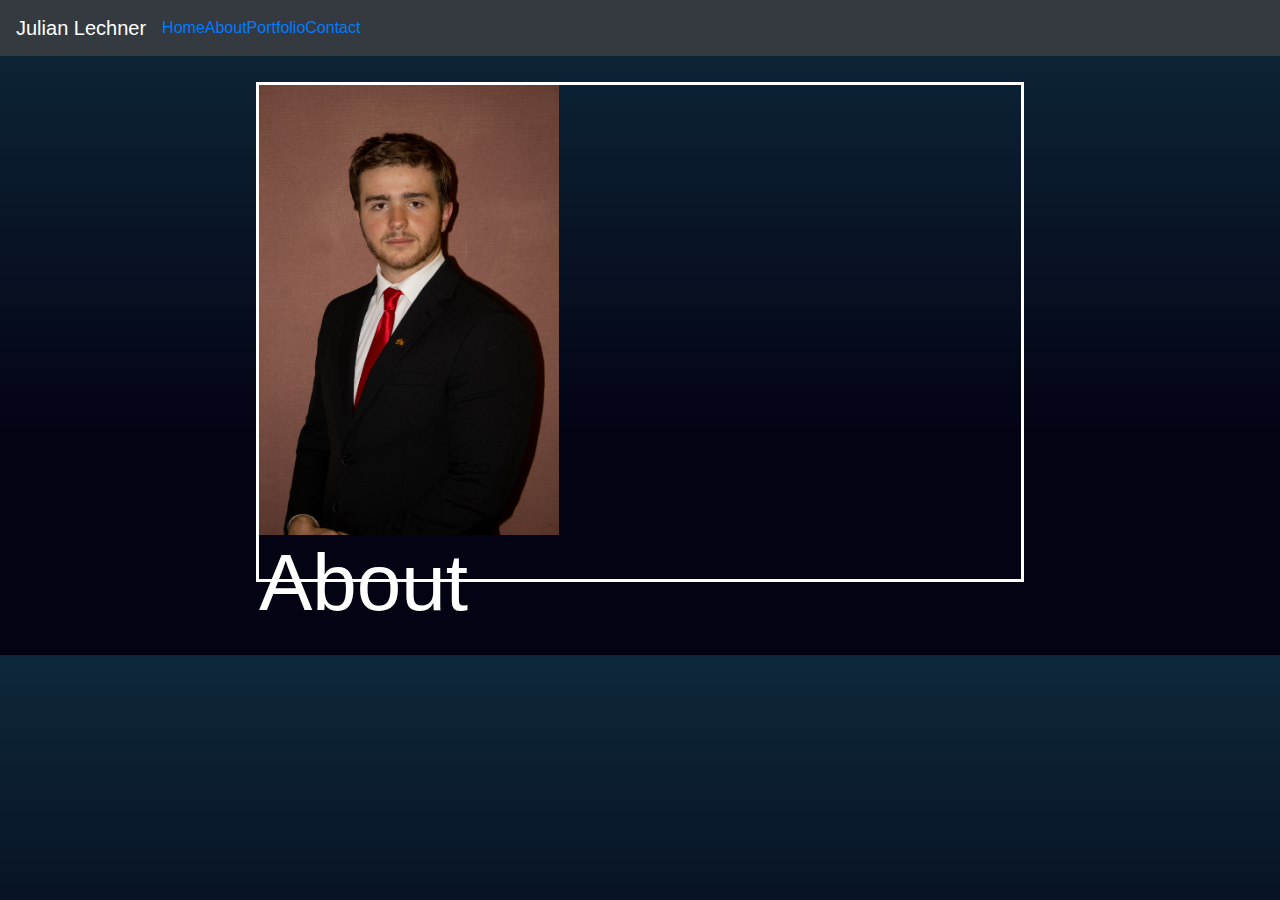
==== about.html @ 5536c6e2 "formatting and added other pages" ====
<!DOCTYPE html>
<html>

<head>
    <meta charset="utf-8">
    <meta http-equiv="X-UA-Compatible" content="IE=edge">
    <title>Portfolio</title>
    <meta name="description" content="">
    <meta name="viewport" content="width=device-width, initial-scale=1">
    <link rel="stylesheet" href="https://cdn.jsdelivr.net/npm/bootstrap@4.3.1/dist/css/bootstrap.min.css"
        integrity="sha384-ggOyR0iXCbMQv3Xipma34MD+dH/1fQ784/j6cY/iJTQUOhcWr7x9JvoRxT2MZw1T" crossorigin="anonymous">
    <link rel="stylesheet" href="static/style/style.css">
    <script src="https://code.jquery.com/jquery-3.3.1.slim.min.js"
        integrity="sha384-q8i/X+965DzO0rT7abK41JStQIAqVgRVzpbzo5smXKp4YfRvH+8abtTE1Pi6jizo"
        crossorigin="anonymous"></script>
    <script src="https://cdn.jsdelivr.net/npm/popper.js@1.14.7/dist/umd/popper.min.js"
        integrity="sha384-UO2eT0CpHqdSJQ6hJty5KVphtPhzWj9WO1clHTMGa3JDZwrnQq4sF86dIHNDz0W1"
        crossorigin="anonymous"></script>
    <script src="https://cdn.jsdelivr.net/npm/bootstrap@4.3.1/dist/js/bootstrap.min.js"
        integrity="sha384-JjSmVgyd0p3pXB1rRibZUAYoIIy6OrQ6VrjIEaFf/nJGzIxFDsf4x0xIM+B07jRM"
        crossorigin="anonymous"></script>
</head>

<body>
    <nav class="navbar navbar-expand-lg navbar-dark bg-dark">
        <a class="navbar-brand" href="/">Julian Lechner</a> <a href="/">Home</a><a href="./about.html">About</a> <a href="./portfolio.html">Portfolio</a> <a href="./contact.html">Contact</a> 
    </nav>
    <div class="container-lg">
        <div class="flex-container" id="about-box">
            <section id="bio-photo-area">
                <img src="/static/images/IMG_5335.jpg" alt="Photo of me :)" id="bio-photo"/>
            </section>
            <aside id="bio-text">
                <h1>About</h1>
            </aside>
        </div>
    </div>
    
    <script src="" async defer></script>
</body>

</html>
---- static/style/style.css ----
/* *{
    border: solid red 2px;
} */

body{
    color:white;
    background: rgb(14,40,59);
    background: linear-gradient(180deg, rgba(14,40,59,1) 0%, rgba(3,3,20,1) 66%);

}

h1{
    font-size:80px;
}

h2{
    font-size:60px;
}

footer{
    bottom:10px;
    text-align: center;
    color:rgb(81, 81, 81);
}

.flex-container{
    display:flex;
    justify-content: center;
    align-items: center;
    flex-direction: column;
    height:88.3vh;

}

#resume-opener{
    text-align: center;
}

#showcase{
    max-width: 700px;
    width:75%;
    display: flex;
    justify-content: space-around;
    align-items: flex-end;
    flex-wrap: wrap;
    
}

#about-box{
    border:white solid 3px;
    margin:2% 20% 5.7% 20%;
    height:500px;
}
.card-container{
    width:300px;
    height:400px;
}

.card{
    height:inherit;
    background-color: rgba(57, 57, 57, 0.6);
    width:100%;
}

.card img{
    width:100%;
}

.card-text{
    text-align: left;
    padding: 5px 10px;
}

.card-title{
    font-size: 200%;
    margin-bottom: 0;
}

.card-subtitle{
    font-size:150%;
}

.card-links{
    display:flex;
    justify-content: space-between;
    padding: 5px 10px;
}

.card-links a{
    font-size: 120%;
}

#about-box{
    display: block;
}
#bio-photo-area{
    max-width:300px;
    width:32.46%;
    
}
#bio-photo{
    max-width: inherit;


}
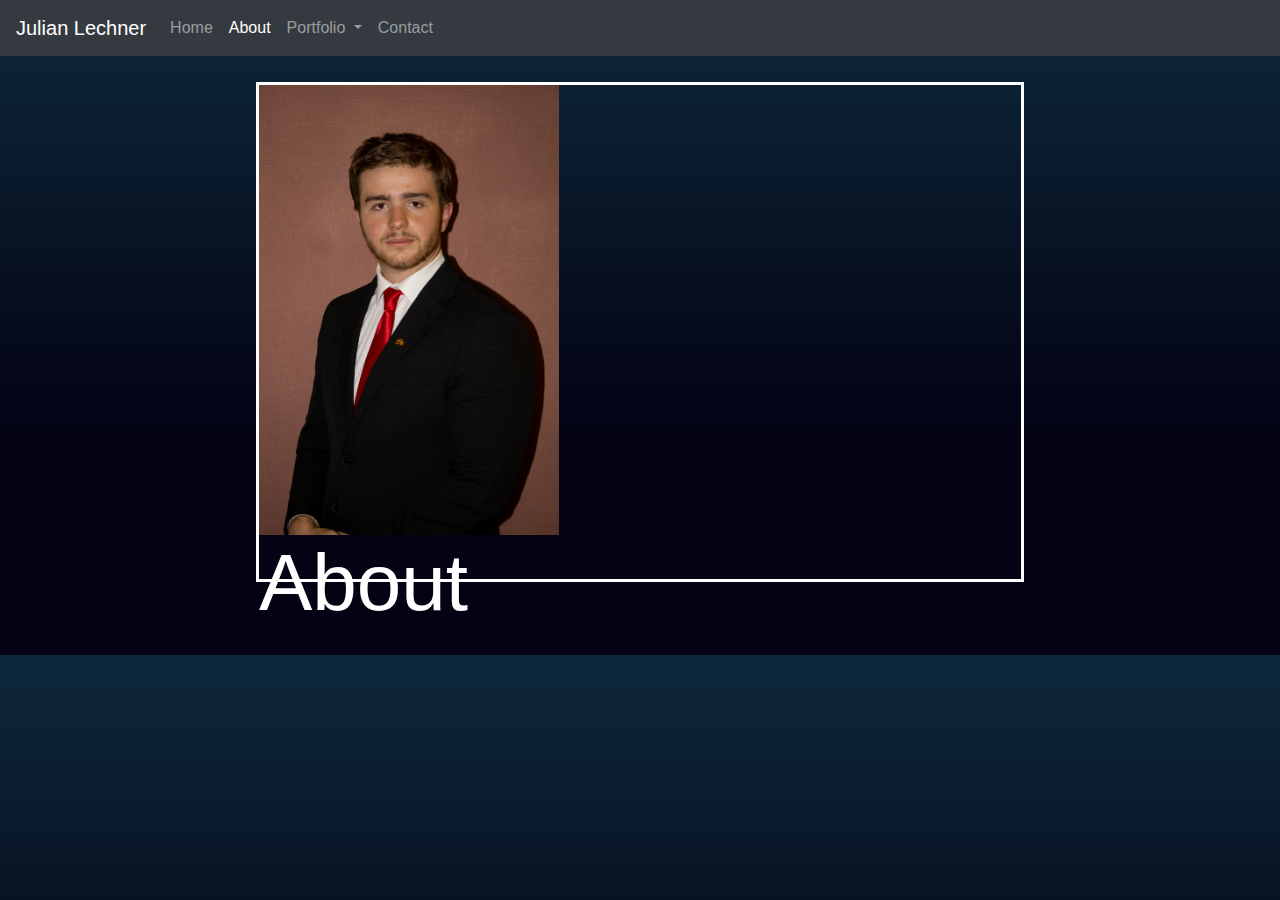
==== commit 5a985426: "improved navbar" ====
--- a/about.html
+++ b/about.html
@@ -23,7 +23,27 @@
 
 <body>
     <nav class="navbar navbar-expand-lg navbar-dark bg-dark">
-        <a class="navbar-brand" href="/">Julian Lechner</a> <a href="/">Home</a><a href="./about.html">About</a> <a href="./portfolio.html">Portfolio</a> <a href="./contact.html">Contact</a> 
+        <ul class="navbar-nav mr-auto">
+            <a class="navbar-brand" href="./index.html">Julian Lechner</a>
+            <li class="nav-item">
+              <a class="nav-link" href="./index.html">Home</a>
+            </li>
+            <li class="nav-item active">
+              <a class="nav-link" href="./about.html">About</a>
+            </li>
+            <li class="nav-item dropdown">
+              <a class="nav-link dropdown-toggle" href="#" id="navbarDropdown" role="button" data-toggle="dropdown" aria-haspopup="true" aria-expanded="false">
+                Portfolio
+              </a>
+              <div class="dropdown-menu" aria-labelledby="navbarDropdown">
+                <a class="dropdown-item" href="./portfolio.html">Big Projects</a>
+                <a class="dropdown-item" href="./projects.html">Small Projects</a>
+              </div>
+            </li>
+            <li class="nav-item">
+                <a class="nav-link" href="./contact.html">Contact</a>
+            </li>
+          </ul>
     </nav>
     <div class="container-lg">
         <div class="flex-container" id="about-box">
--- a/static/style/style.css
+++ b/static/style/style.css
@@ -21,7 +21,6 @@
 footer{
     bottom:10px;
     text-align: center;
-    color:rgb(81, 81, 81);
 }
 
 .flex-container{
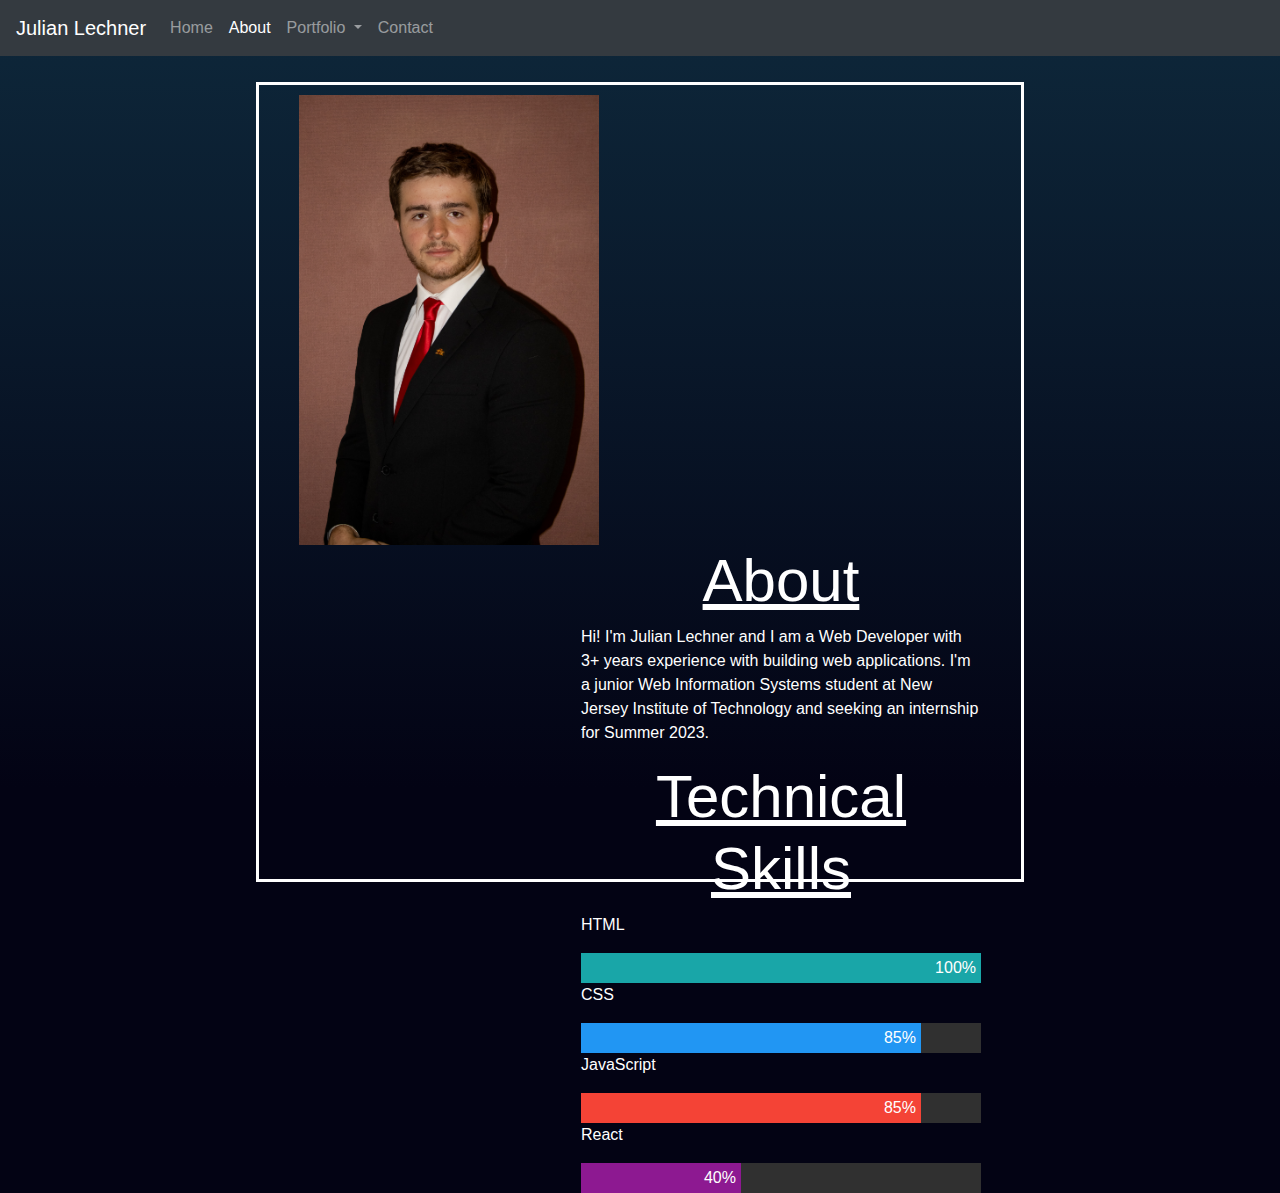
==== commit 2065967a: "about page | skill bars" ====
--- a/about.html
+++ b/about.html
@@ -1,3 +1,4 @@
+<!-- DEVELOPER: Julian Lechner, IS117-101, Fall 2022 -->
 <!DOCTYPE html>
 <html>
 
@@ -10,6 +11,7 @@
     <link rel="stylesheet" href="https://cdn.jsdelivr.net/npm/bootstrap@4.3.1/dist/css/bootstrap.min.css"
         integrity="sha384-ggOyR0iXCbMQv3Xipma34MD+dH/1fQ784/j6cY/iJTQUOhcWr7x9JvoRxT2MZw1T" crossorigin="anonymous">
     <link rel="stylesheet" href="static/style/style.css">
+    <link rel="stylesheet" href="static/style/skillbar.css">
     <script src="https://code.jquery.com/jquery-3.3.1.slim.min.js"
         integrity="sha384-q8i/X+965DzO0rT7abK41JStQIAqVgRVzpbzo5smXKp4YfRvH+8abtTE1Pi6jizo"
         crossorigin="anonymous"></script>
@@ -22,7 +24,7 @@
 </head>
 
 <body>
-    <nav class="navbar navbar-expand-lg navbar-dark bg-dark">
+    <nav class="navbar navbar-expand-sm navbar-dark bg-dark">
         <ul class="navbar-nav mr-auto">
             <a class="navbar-brand" href="./index.html">Julian Lechner</a>
             <li class="nav-item">
@@ -47,11 +49,37 @@
     </nav>
     <div class="container-lg">
         <div class="flex-container" id="about-box">
-            <section id="bio-photo-area">
                 <img src="/static/images/IMG_5335.jpg" alt="Photo of me :)" id="bio-photo"/>
-            </section>
             <aside id="bio-text">
-                <h1>About</h1>
+                <h2>About</h2>
+                <p>Hi! I'm Julian Lechner and I am a Web Developer with 3+ years experience with building web applications. 
+                  I'm a junior Web Information Systems student at New Jersey Institute of Technology 
+                  and seeking an internship for Summer 2023.</p>
+                <h2>Technical Skills</h2>
+                <p>HTML</p>
+                <div class="skill-container">
+                  <div class="skill html">
+                    100% 
+                  </div>
+                </div>
+                <p>CSS</p>
+                <div class="skill-container">
+                  <div class="skill css">
+                  85% 
+                  </div>
+                </div>
+                <p>JavaScript</p>
+                <div class="skill-container">
+                  <div class="skill js">
+                    85% 
+                  </div>
+                </div>
+                <p>React</p>
+                <div class="skill-container">
+                  <div class="skill react">
+                    40% 
+                  </div>
+                </div>
             </aside>
         </div>
     </div>
--- a/static/style/style.css
+++ b/static/style/style.css
@@ -1,4 +1,4 @@
-
+/*DEVELOPER: Julian Lechner, IS117-101, Fall 2022*/
 /* *{
     border: solid red 2px;
 } */
@@ -92,14 +92,23 @@
 
 #about-box{
     display: block;
+    padding:10px 40px;
+    height:800px;
 }
-#bio-photo-area{
+
+#bio-photo{
     max-width:300px;
-    width:32.46%;
-    
+    width:100%;
+    float:left;
+
 }
-#bio-photo{
-    max-width: inherit;
 
+#bio-text{
+    float:right;
+    max-width: 400px;
+}
 
+#bio-text h2{
+    text-align: center;
+    text-decoration: underline;
 }--- a/static/style/skillbar.css
+++ b/static/style/skillbar.css
@@ -0,0 +1,33 @@
+* {box-sizing:border-box}
+
+.skill-container {
+  width: 100%; /* Full width */
+  background-color: #303030; /* Grey background */
+}
+
+.skill {
+  text-align: right;
+  padding-top: 3px;
+  padding-bottom: 3px;
+  color: white;
+}
+
+.html {
+  width: 100%;
+  background-color: #19a6a8;
+}
+.css {
+  width: 85%;
+  background-color: #2196F3;
+}
+.js {
+  width: 85%; background-color: #f44336;
+}
+
+.react {
+  width: 40%; background-color: #8d1991;
+}
+
+.skill-container div{
+    padding-right:5px;
+}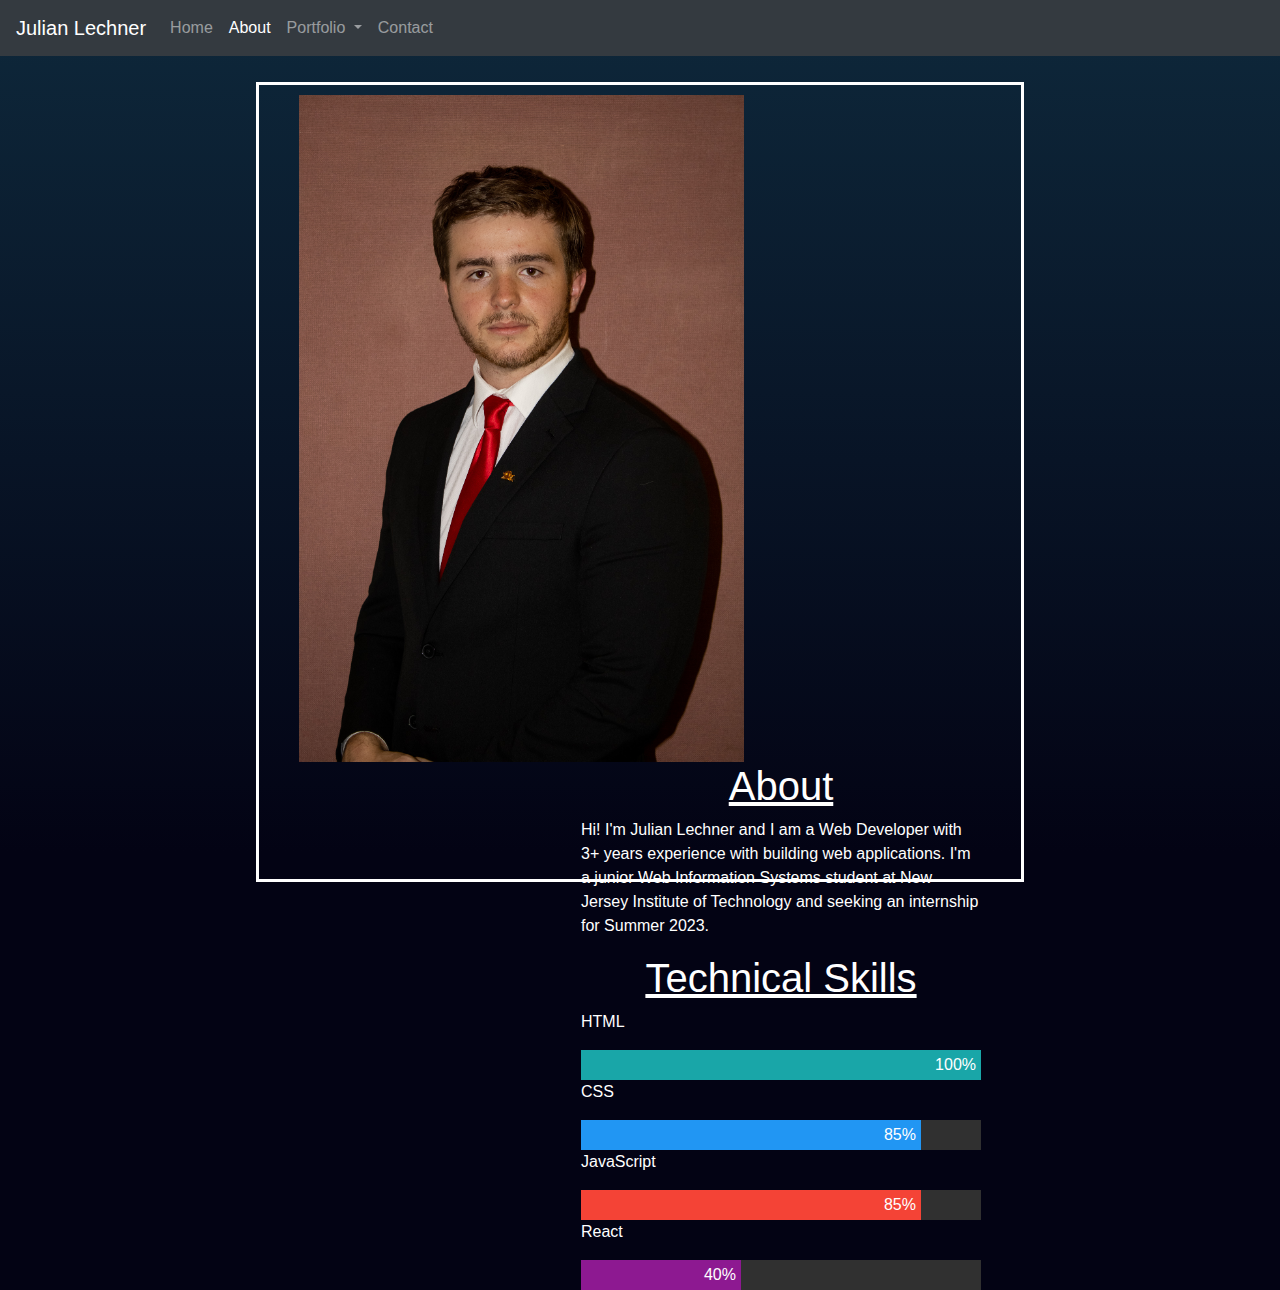
==== commit d136b747: "fixed file links" ====
--- a/about.html
+++ b/about.html
@@ -49,7 +49,7 @@
     </nav>
     <div class="container-lg">
         <div class="flex-container" id="about-box">
-                <img src="/static/images/IMG_5335.jpg" alt="Photo of me :)" id="bio-photo"/>
+                <img src="./static/images/IMG_5335.jpg" alt="Photo of me :)" id="bio-photo"/>
             <aside id="bio-text">
                 <h2>About</h2>
                 <p>Hi! I'm Julian Lechner and I am a Web Developer with 3+ years experience with building web applications. 
--- a/static/style/style.css
+++ b/static/style/style.css
@@ -53,6 +53,7 @@
 }
 .card-container{
     width:300px;
+    
     height:400px;
 }
 
@@ -60,6 +61,7 @@
     height:inherit;
     background-color: rgba(57, 57, 57, 0.6);
     width:100%;
+
 }
 
 .card img{
@@ -97,7 +99,7 @@
 }
 
 #bio-photo{
-    max-width:300px;
+    max-width:445px;
     width:100%;
     float:left;
 
@@ -106,9 +108,11 @@
 #bio-text{
     float:right;
     max-width: 400px;
+    width:100%;
 }
 
 #bio-text h2{
     text-align: center;
     text-decoration: underline;
+    font-size:40px;
 }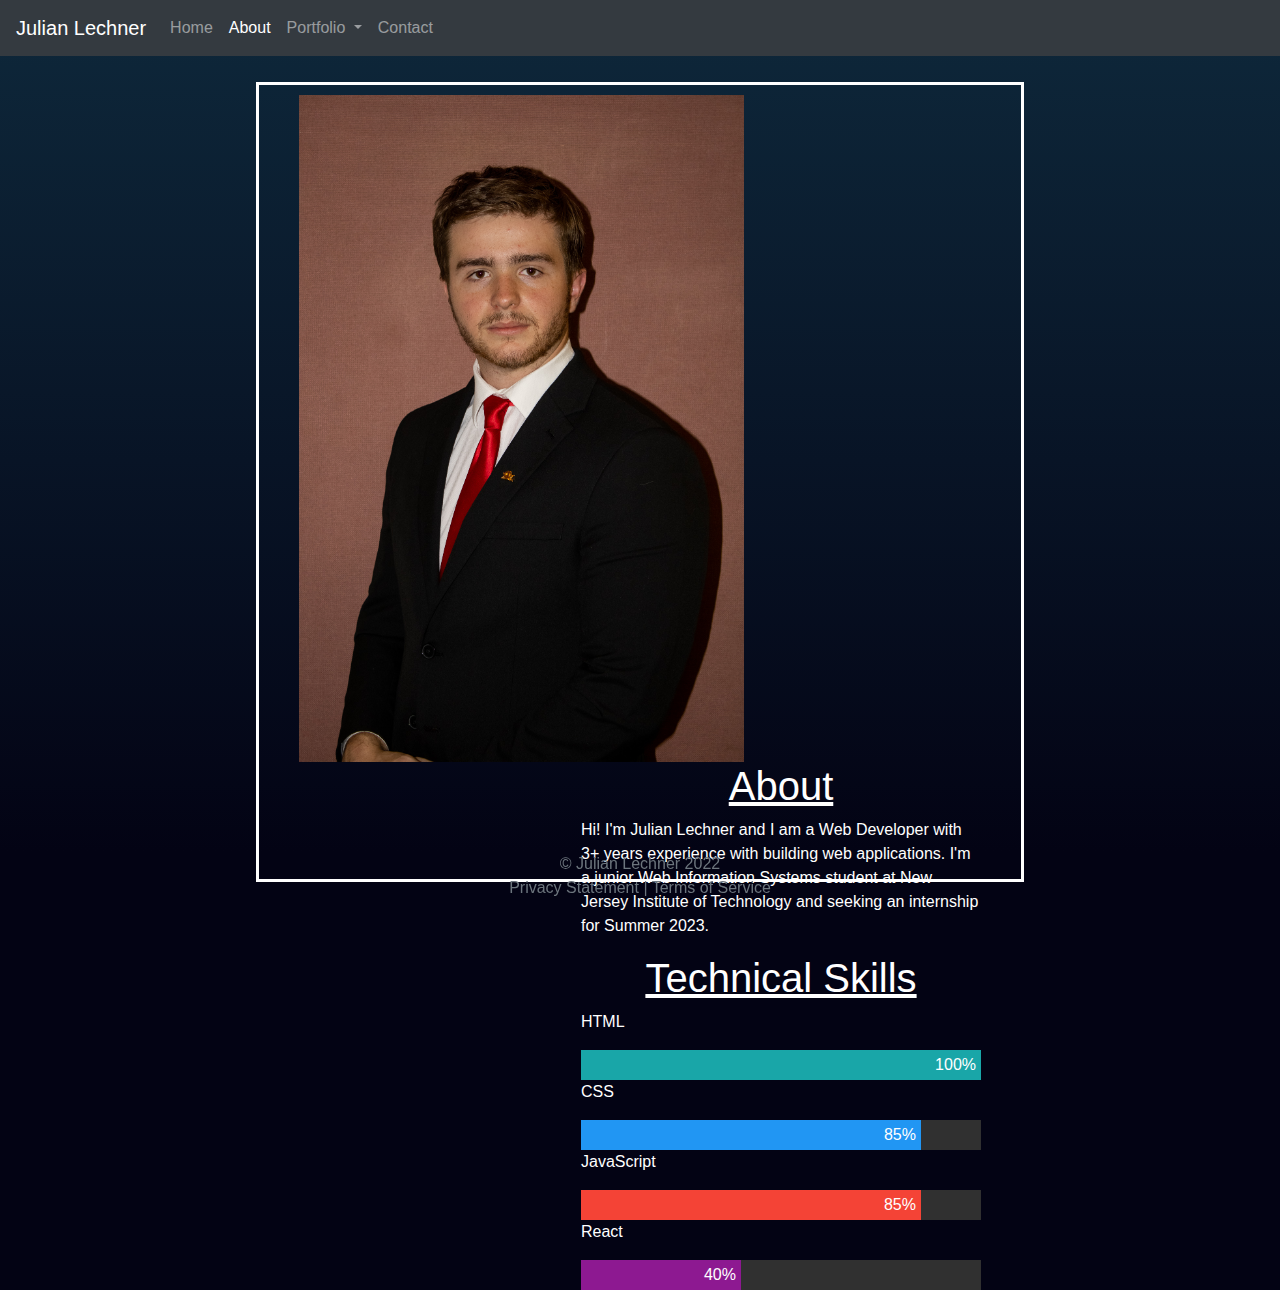
==== commit fa7df2b2: "Fixing Responsiveness and Flexbox" ====
--- a/about.html
+++ b/about.html
@@ -85,6 +85,7 @@
     </div>
     
     <script src="" async defer></script>
+    <footer class="text-muted">&COPY; Julian Lechner 2022<br> Privacy Statement | Terms of Service</footer>
 </body>
 
 </html>--- a/static/style/style.css
+++ b/static/style/style.css
@@ -1,4 +1,12 @@
 /*DEVELOPER: Julian Lechner, IS117-101, Fall 2022*/
+
+@media (max-width:600px){
+    #contact h1{
+        text-align: center;
+        font-size:50px;
+    }
+}
+
 /* *{
     border: solid red 2px;
 } */
@@ -7,6 +15,7 @@
     color:white;
     background: rgb(14,40,59);
     background: linear-gradient(180deg, rgba(14,40,59,1) 0%, rgba(3,3,20,1) 66%);
+    min-height: 100vh !important;
 
 }
 
@@ -19,30 +28,29 @@
 }
 
 footer{
-    bottom:10px;
-    text-align: center;
+     position: fixed;
+     bottom: 0;
+     width: 100%;
+     text-align: center;
+     pointer-events: none;
 }
-
-.flex-container{
-    display:flex;
-    justify-content: center;
-    align-items: center;
-    flex-direction: column;
-    height:88.3vh;
-
+.container-lg{
+    
 }
 
 #resume-opener{
     text-align: center;
+
 }
 
 #showcase{
     max-width: 700px;
-    width:75%;
+    width:100%;
     display: flex;
     justify-content: space-around;
     align-items: flex-end;
     flex-wrap: wrap;
+    margin:auto;
     
 }
 
@@ -53,7 +61,7 @@
 }
 .card-container{
     width:300px;
-    
+    max-height: 400px !important;
     height:400px;
 }
 
@@ -102,6 +110,7 @@
     max-width:445px;
     width:100%;
     float:left;
+    
 
 }
 
@@ -109,6 +118,7 @@
     float:right;
     max-width: 400px;
     width:100%;
+    margin:auto;
 }
 
 #bio-text h2{
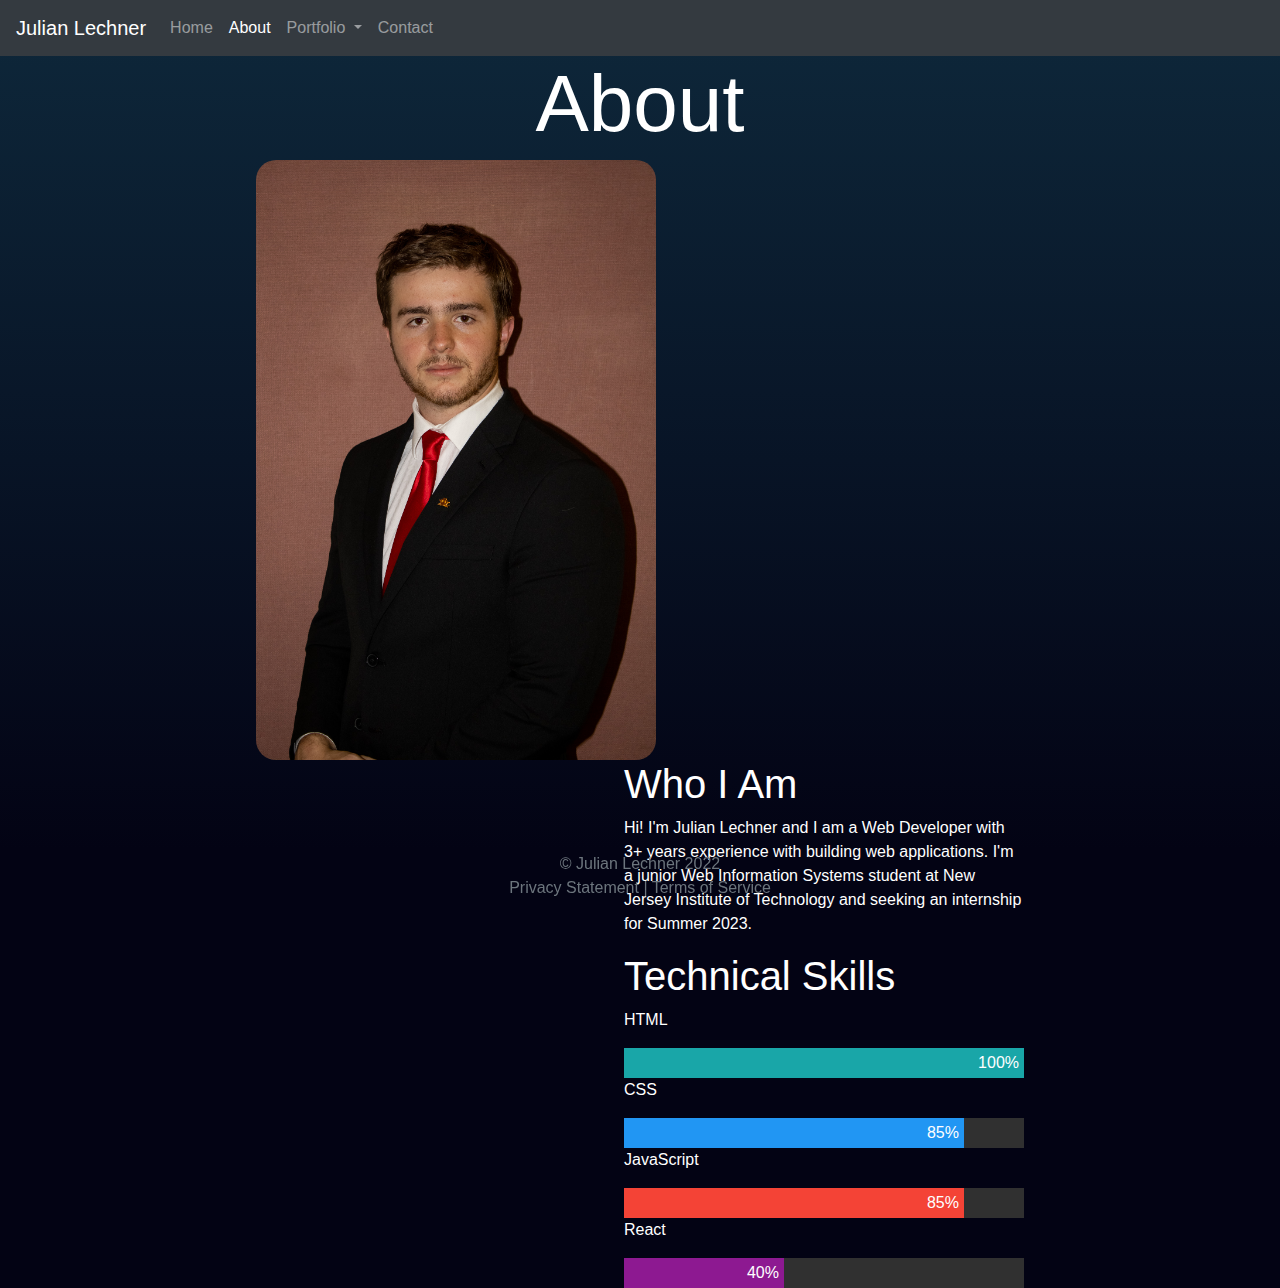
==== commit 73b1481b: "about page" ====
--- a/about.html
+++ b/about.html
@@ -48,40 +48,41 @@
           </ul>
     </nav>
     <div class="container-lg">
-        <div class="flex-container" id="about-box">
-                <img src="./static/images/IMG_5335.jpg" alt="Photo of me :)" id="bio-photo"/>
-            <aside id="bio-text">
-                <h2>About</h2>
-                <p>Hi! I'm Julian Lechner and I am a Web Developer with 3+ years experience with building web applications. 
-                  I'm a junior Web Information Systems student at New Jersey Institute of Technology 
-                  and seeking an internship for Summer 2023.</p>
-                <h2>Technical Skills</h2>
-                <p>HTML</p>
-                <div class="skill-container">
-                  <div class="skill html">
-                    100% 
-                  </div>
-                </div>
-                <p>CSS</p>
-                <div class="skill-container">
-                  <div class="skill css">
-                  85% 
-                  </div>
-                </div>
-                <p>JavaScript</p>
-                <div class="skill-container">
-                  <div class="skill js">
-                    85% 
-                  </div>
-                </div>
-                <p>React</p>
-                <div class="skill-container">
-                  <div class="skill react">
-                    40% 
-                  </div>
-                </div>
-            </aside>
-        </div>
+       <h1 class="text-center">About</h1>
+       <div class="bio-box">
+        <img src="./static/images/IMG_5335.jpg" class="bio-img" alt="picture of me">
+        <aside id="bio-text">
+          <h2>Who I Am</h2>
+          <p>Hi! I'm Julian Lechner and I am a Web Developer with 3+ years experience with building web applications. 
+            I'm a junior Web Information Systems student at New Jersey Institute of Technology 
+            and seeking an internship for Summer 2023.</p>
+          <h2>Technical Skills</h2>
+          <p>HTML</p>
+          <div class="skill-container">
+            <div class="skill html">
+              100% 
+            </div>
+          </div>
+          <p>CSS</p>
+          <div class="skill-container">
+            <div class="skill css">
+            85% 
+            </div>
+          </div>
+          <p>JavaScript</p>
+          <div class="skill-container">
+            <div class="skill js">
+              85% 
+            </div>
+          </div>
+          <p>React</p>
+          <div class="skill-container">
+            <div class="skill react">
+              40% 
+            </div>
+          </div>
+      </aside>
+       </div>
     </div>
     
     <script src="" async defer></script>
--- a/static/style/style.css
+++ b/static/style/style.css
@@ -16,6 +16,7 @@
     background: rgb(14,40,59);
     background: linear-gradient(180deg, rgba(14,40,59,1) 0%, rgba(3,3,20,1) 66%);
     min-height: 100vh !important;
+    animation: fadeIn .5s;
 
 }
 
@@ -44,20 +45,31 @@
 }
 
 #showcase{
-    max-width: 700px;
+    max-width: 1000px;
     width:100%;
     display: flex;
     justify-content: space-around;
     align-items: flex-end;
     flex-wrap: wrap;
-    margin:auto;
-    
+    margin: 50px auto;
 }
 
-#about-box{
-    border:white solid 3px;
-    margin:2% 20% 5.7% 20%;
-    height:500px;
+.bio-box{
+    width: 60%;
+    margin:auto;
+}
+.bio-box h2{
+    font-size:40px;
+}
+.bio-img{
+    max-width:400px;
+    width:80%;
+    float:left;
+    border-radius: 20px;
+}
+#bio-text{
+    float:right;
+    max-width: 400px;
 }
 .card-container{
     width:300px;
@@ -69,13 +81,28 @@
     height:inherit;
     background-color: rgba(57, 57, 57, 0.6);
     width:100%;
+    border-radius: 5px;
 
 }
+.scroll-container{
+    padding:20px;
+    border-radius: 10px;
+    background-color: rgba(37, 37, 37, 0.526);
+    height:700px;
+    overflow-y:scroll;
+    overflow-x:hidden;
+    margin: 30px auto;
+    width:60%;
+    
 
+}
 .card img{
     width:100%;
 }
 
+.bg-darker{
+    background-color: rgba(37, 37, 37, 0.426) !important;
+}
 .card-text{
     text-align: left;
     padding: 5px 10px;
@@ -100,29 +127,8 @@
     font-size: 120%;
 }
 
-#about-box{
-    display: block;
-    padding:10px 40px;
-    height:800px;
-}
 
-#bio-photo{
-    max-width:445px;
-    width:100%;
-    float:left;
-    
-
-}
-
-#bio-text{
-    float:right;
-    max-width: 400px;
-    width:100%;
-    margin:auto;
-}
-
-#bio-text h2{
-    text-align: center;
-    text-decoration: underline;
-    font-size:40px;
-}+@keyframes fadeIn {
+    0% { opacity: 0; }
+    100% { opacity: 1; }
+  }--- a/static/style/skillbar.css
+++ b/static/style/skillbar.css
@@ -1,3 +1,4 @@
+/*DEVELOPER: Julian Lechner, IS117-101, Fall 2022*/
 * {box-sizing:border-box}
 
 .skill-container {
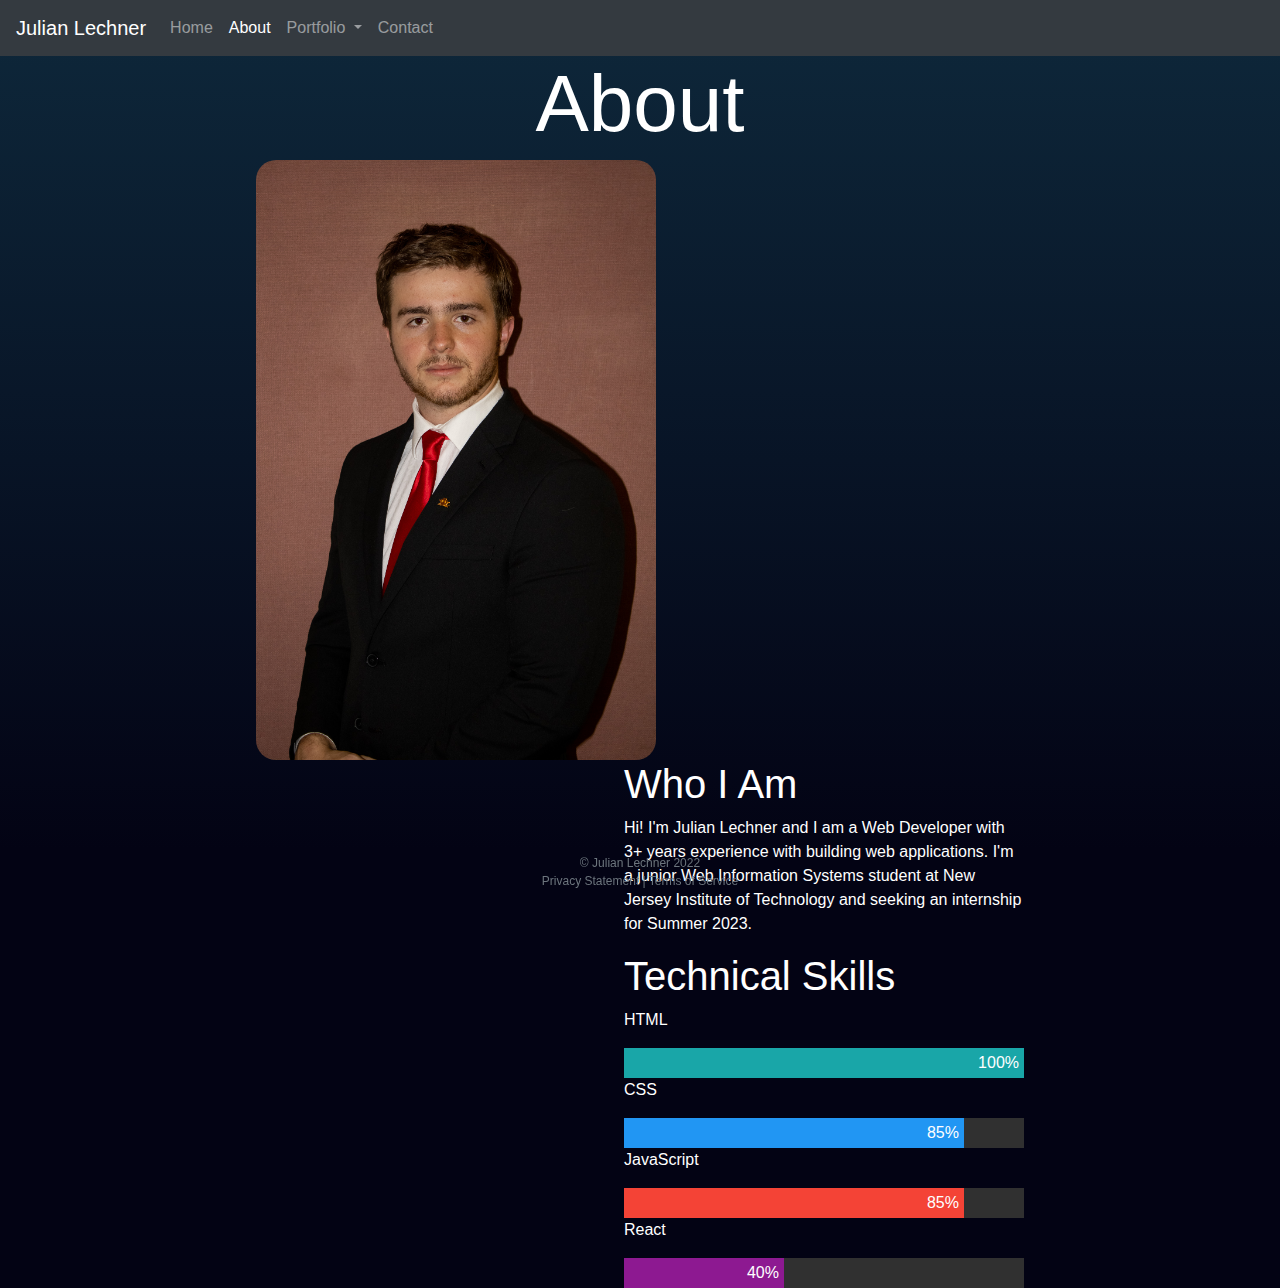
==== commit 8f46bbfb: "formatting" ====
--- a/about.html
+++ b/about.html
@@ -57,30 +57,32 @@
             I'm a junior Web Information Systems student at New Jersey Institute of Technology 
             and seeking an internship for Summer 2023.</p>
           <h2>Technical Skills</h2>
-          <p>HTML</p>
-          <div class="skill-container">
-            <div class="skill html">
-              100% 
+          <section name="skills">
+            <p>HTML</p>
+            <div class="skill-container">
+              <div class="skill html">
+                100% 
+              </div>
             </div>
-          </div>
-          <p>CSS</p>
-          <div class="skill-container">
-            <div class="skill css">
-            85% 
+            <p>CSS</p>
+            <div class="skill-container">
+              <div class="skill css">
+              85% 
+              </div>
             </div>
-          </div>
-          <p>JavaScript</p>
-          <div class="skill-container">
-            <div class="skill js">
-              85% 
+            <p>JavaScript</p>
+            <div class="skill-container">
+              <div class="skill js">
+                85% 
+              </div>
             </div>
-          </div>
-          <p>React</p>
-          <div class="skill-container">
-            <div class="skill react">
-              40% 
+            <p>React</p>
+            <div class="skill-container">
+              <div class="skill react">
+                40% 
+              </div>
             </div>
-          </div>
+          </section>
       </aside>
        </div>
     </div>
--- a/static/style/style.css
+++ b/static/style/style.css
@@ -29,11 +29,13 @@
 }
 
 footer{
-     position: fixed;
-     bottom: 0;
-     width: 100%;
-     text-align: center;
-     pointer-events: none;
+    position: fixed;
+    left: 0;
+    bottom: 0;
+    width: 100%;
+    text-align: center;
+    padding: 10px;
+    font-size: .75rem;
 }
 .container-lg{
     
